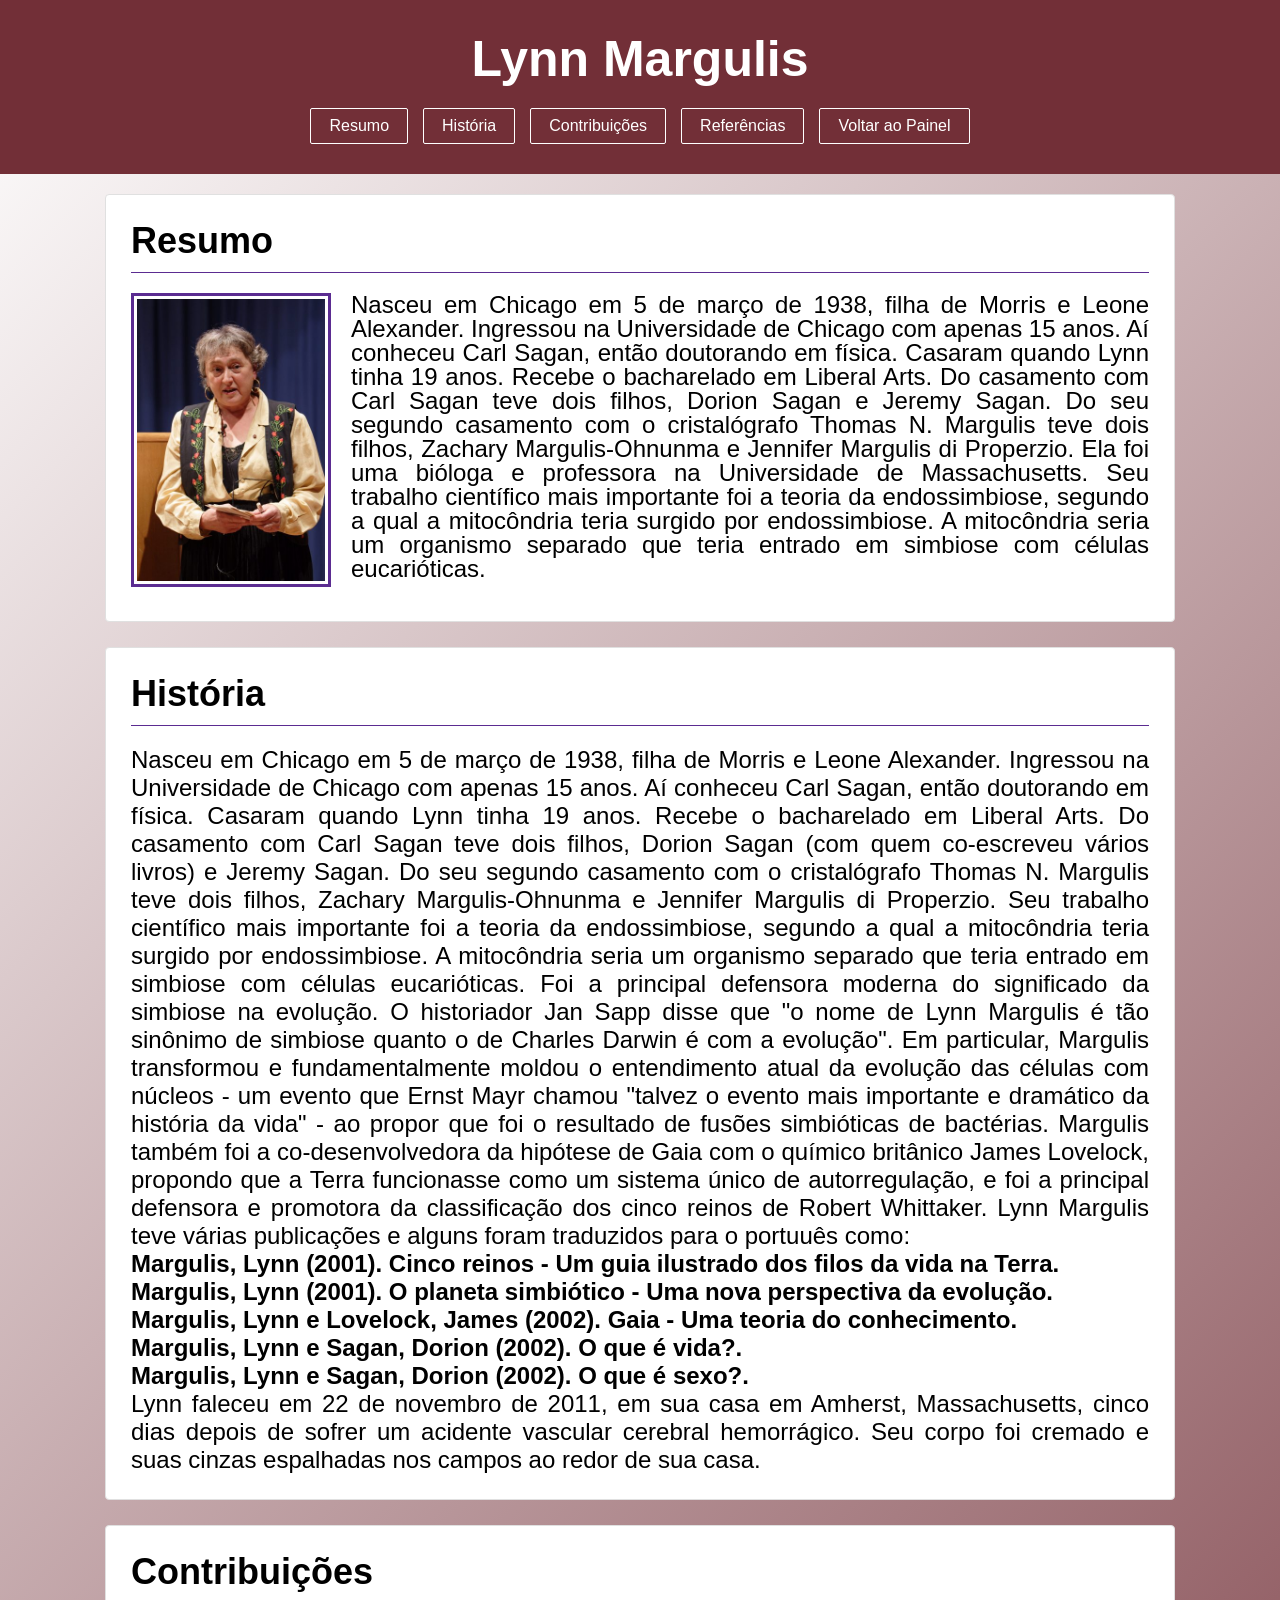
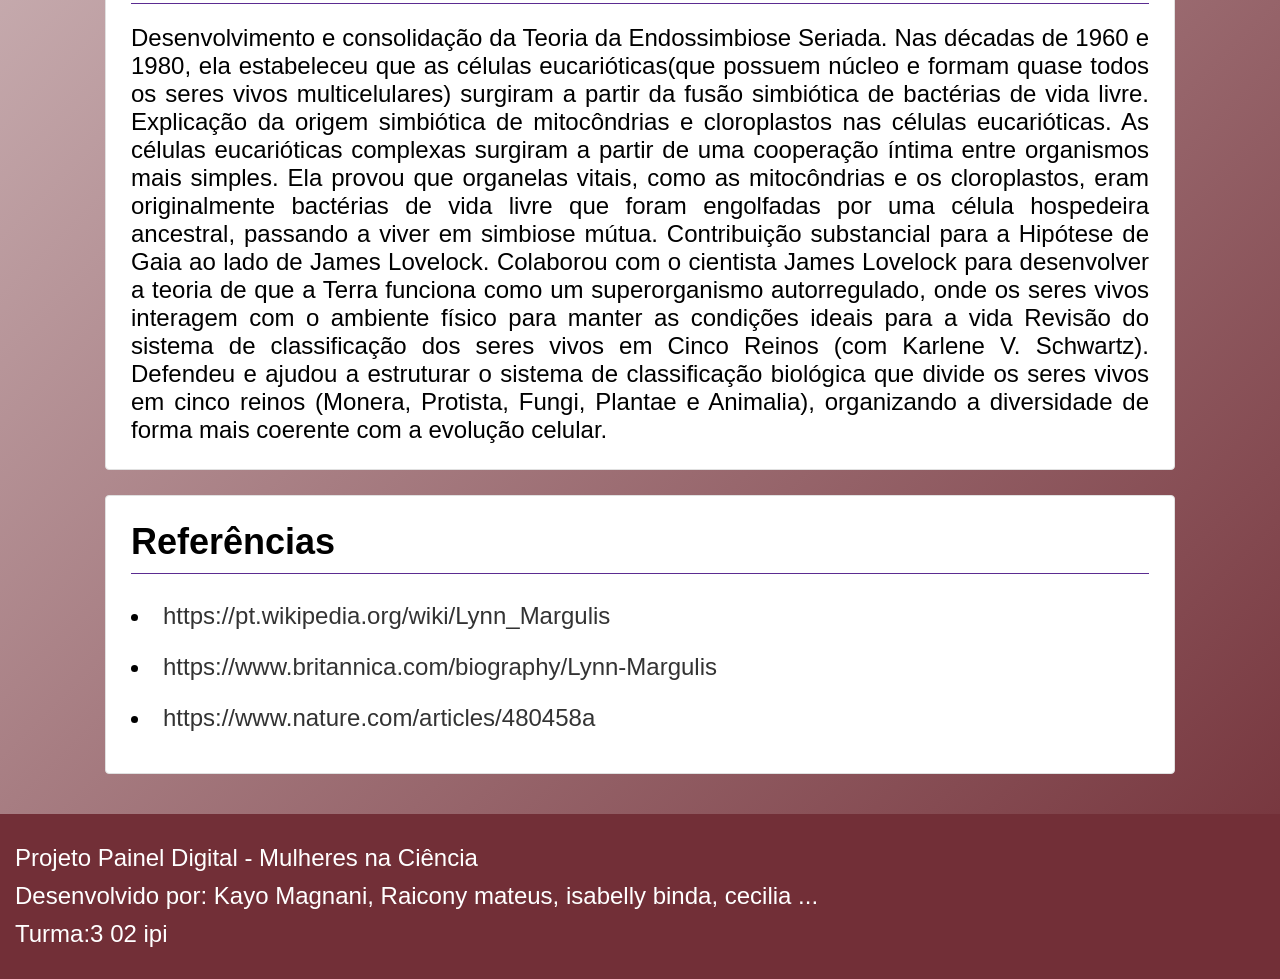
==== Lynn-Margulis/Lynn-Margulis.html @ 5f2befda "Add files via upload" ====
<!DOCTYPE html>
<html lang="pt-BR">
<head>
    <meta charset="UTF-8">
    <meta name="viewport" content="width=device-width, initial-scale=1.0">
    <title>Lynn Margulis</title>
    <link rel="stylesheet" href="style.css">
</head>
<body class="corpo">

    <header>
        <h1>Lynn Margulis</h1>
        <nav>
            <a href="#resumo" class="btn-nav">Resumo</a>
            <a href="#historia" class="btn-nav">História</a>
            <a href="#contribuicoes" class="btn-nav">Contribuições</a>
            <a href="#referencias" class="btn-nav">Referências</a>
            <a href="#####" class="btn-nav">Voltar ao Painel</a>
        </nav>
    </header>

    <main>

        <section id="resumo" class="card">
            <h2>Resumo</h2>
            <hr>
            <div class="resumo-container">
                <img src="Lynn_Margulis.jpeg" alt="Lynn Margulis" class="resumo-img">
                <div class="resumo-texto">
                    <p>Nasceu em Chicago em 5 de março de 1938, filha de Morris e Leone Alexander.
                    Ingressou na Universidade de Chicago com apenas 15 anos. Aí conheceu Carl Sagan, então doutorando em física. Casaram quando Lynn tinha 19 anos.
                    Recebe o bacharelado em Liberal Arts. Do casamento com Carl Sagan teve dois filhos, Dorion Sagan e Jeremy Sagan. Do seu segundo casamento com o cristalógrafo Thomas N. Margulis teve dois filhos,
                    Zachary Margulis-Ohnunma e Jennifer Margulis di Properzio. Ela foi uma bióloga e professora na Universidade de Massachusetts. Seu trabalho científico mais importante foi a teoria da endossimbiose,
                    segundo a qual a mitocôndria teria surgido por endossimbiose. A mitocôndria seria um organismo separado que teria entrado em simbiose com células eucarióticas.</p>
                </div>
            </div>
        </section>

        <section id="historia" class="card">
            <h2>História</h2>
            <hr>
            <p>
                Nasceu em Chicago em 5 de março de 1938, filha de Morris e Leone Alexander. Ingressou na Universidade de Chicago com apenas 15 anos. Aí conheceu Carl Sagan, então doutorando em física. Casaram quando Lynn tinha 19 anos. Recebe o bacharelado em Liberal Arts. 
                Do casamento com Carl Sagan teve dois filhos, Dorion Sagan (com quem co-escreveu vários livros) e Jeremy Sagan. Do seu segundo casamento com o cristalógrafo Thomas N. Margulis teve dois filhos, Zachary Margulis-Ohnunma e Jennifer Margulis di Properzio.
                Seu trabalho científico mais importante foi a teoria da endossimbiose, segundo a qual a mitocôndria teria surgido por endossimbiose. A mitocôndria seria um organismo separado que teria entrado em simbiose com células eucarióticas.
                Foi a principal defensora moderna do significado da simbiose na evolução. O historiador Jan Sapp disse que "o nome de Lynn Margulis é tão sinônimo de simbiose quanto o de Charles Darwin é com a evolução". 
                Em particular, Margulis transformou e fundamentalmente moldou o entendimento atual da evolução das células com núcleos - um evento que Ernst Mayr chamou "talvez o evento mais importante e dramático da história da vida"
                - ao propor que foi o resultado de fusões simbióticas de bactérias. Margulis também foi a co-desenvolvedora da hipótese de Gaia com o químico britânico James Lovelock, propondo que a Terra funcionasse como um sistema único de autorregulação,
                e foi a principal defensora e promotora da classificação dos cinco reinos de Robert Whittaker. Lynn Margulis teve várias publicações e alguns foram traduzidos para o portuuês como: <br>
                <strong>Margulis, Lynn (2001). Cinco reinos - Um guia ilustrado dos filos da vida na Terra.<br>
                Margulis, Lynn (2001). O planeta simbiótico - Uma nova perspectiva da evolução.<br>
                Margulis, Lynn e Lovelock, James (2002). Gaia - Uma teoria do conhecimento.<br>
                Margulis, Lynn e Sagan, Dorion (2002). O que é vida?.<br>
                Margulis, Lynn e Sagan, Dorion (2002). O que é sexo?.</strong><br>
                Lynn faleceu em 22 de novembro de 2011, em sua casa em Amherst, Massachusetts, cinco dias depois de sofrer um acidente vascular cerebral hemorrágico. Seu corpo foi cremado e suas cinzas espalhadas nos campos ao redor de sua casa.</p>
                
        </section>

        <section id="contribuicoes" class="card">
            <h2>Contribuições</h2>
            <hr>
            <p>Desenvolvimento e consolidação da Teoria da Endossimbiose Seriada.
            Nas décadas de 1960 e 1980, ela estabeleceu que as células eucarióticas(que possuem núcleo e formam quase todos os seres vivos multicelulares) surgiram a partir da fusão simbiótica de bactérias de vida livre.
            Explicação da origem simbiótica de mitocôndrias e cloroplastos nas células eucarióticas.
            As células eucarióticas complexas surgiram a partir de uma cooperação íntima entre organismos mais simples. Ela provou que organelas vitais, como as mitocôndrias e os cloroplastos, eram originalmente bactérias de vida livre que foram engolfadas por uma célula hospedeira ancestral, passando a viver em simbiose mútua.
            Contribuição substancial para a Hipótese de Gaia ao lado de James Lovelock.
            Colaborou com o cientista James Lovelock para desenvolver a teoria de que a Terra funciona como um superorganismo autorregulado, onde os seres vivos interagem com o ambiente físico para manter as condições ideais para a vida
            Revisão do sistema de classificação dos seres vivos em Cinco Reinos (com Karlene V. Schwartz).
            Defendeu e ajudou a estruturar o sistema de classificação biológica que divide os seres vivos em cinco reinos (Monera, Protista, Fungi, Plantae e Animalia), organizando a diversidade de forma mais coerente com a evolução celular.</p>
        </section>

        <section id="referencias" class="card">
            <h2>Referências</h2>
            <hr>
            <ul>
                <li><a href="https://pt.wikipedia.org/wiki/Lynn_Margulis" target="_blank">https://pt.wikipedia.org/wiki/Lynn_Margulis</a></li>
                <li><a href="https://www.britannica.com/biography/Lynn-Margulis" target="_blank">https://www.britannica.com/biography/Lynn-Margulis</a></li>
                <li><a href="https://www.nature.com/articles/480458a" target="_blank">https://www.nature.com/articles/480458a</a></li>
            </ul>
        </section>

    </main>

    <footer>
        <p>Projeto Painel Digital - Mulheres na Ciência</p>
        <p>Desenvolvido por: Kayo Magnani, Raicony mateus, isabelly binda, cecilia ...</p>
        <p>Turma:3 02 ipi</p>
    </footer>

</body>
</html>
---- Lynn-Margulis/style.css ----
* {
    margin: 0;
    padding: 0;
    box-sizing: border-box;
    font-family: Arial ;
    font-size: 24px;
    text-align: justify;
}

.corpo {
    background: linear-gradient(135deg, white, #722F37);

}

.corpo header {
    background-color: #722F37;
    color: white;
    text-align: center;
    padding: 30px 20px;

}

header h1 {
    display: flex;
    font-size: 50px;
    margin-bottom: 20px;
    font-weight: bold;
    justify-content: center;
}

nav {
    display: flex;
    justify-content: center;
    gap: 15px;
    flex-wrap: wrap;
    
}

.btn-nav {
    color: white;
    text-decoration: none;
    border: 1px solid white;
    padding: 8px 18px;
    border-radius: 2px;
    font-size: 16px;

}

.btn-nav:hover {
    background-color: rgba(255, 255, 255, 0.2);
}

main {
    max-width: 1100px;
    margin: 20px auto;
    padding: 0 15px;
}

.card {
    background-color: white;
    border: 1px solid #e0e0e0;
    border-radius: 4px;
    padding: 25px;
    margin-bottom: 25px;
    
}

.card h2 {
    color: black;
    font-size: 1.5rem;
    margin-bottom: 10px;
}


hr {
    border: none;
    border-top: 1px solid #5b2c91;
    margin-bottom: 20px;
}

.resumo-container {
    display: flex;
    gap: 20px;
    align-items: flex-start;
}

.resumo-img {
    border: 3px solid #5b2c91;
    padding: 3px;
    max-width: 200px;
    width: 100%;
    height: auto;
}

.resumo-texto p {
    margin-bottom: 15px;
    line-height: 1;
}

ul {
    list-style-position: inside;
    line-height: 1.8;
}

ul li {
    margin-bottom: 8px;
}

ul a {
    color: #333;
    text-decoration: none;
}

ul a:hover {
    text-decoration: underline;
}

footer {
    background-color: #722F37;
    color: white;
    text-align: center;
    padding: 25px 15px;
    margin-top: 40px;
    line-height: 1.6;
}
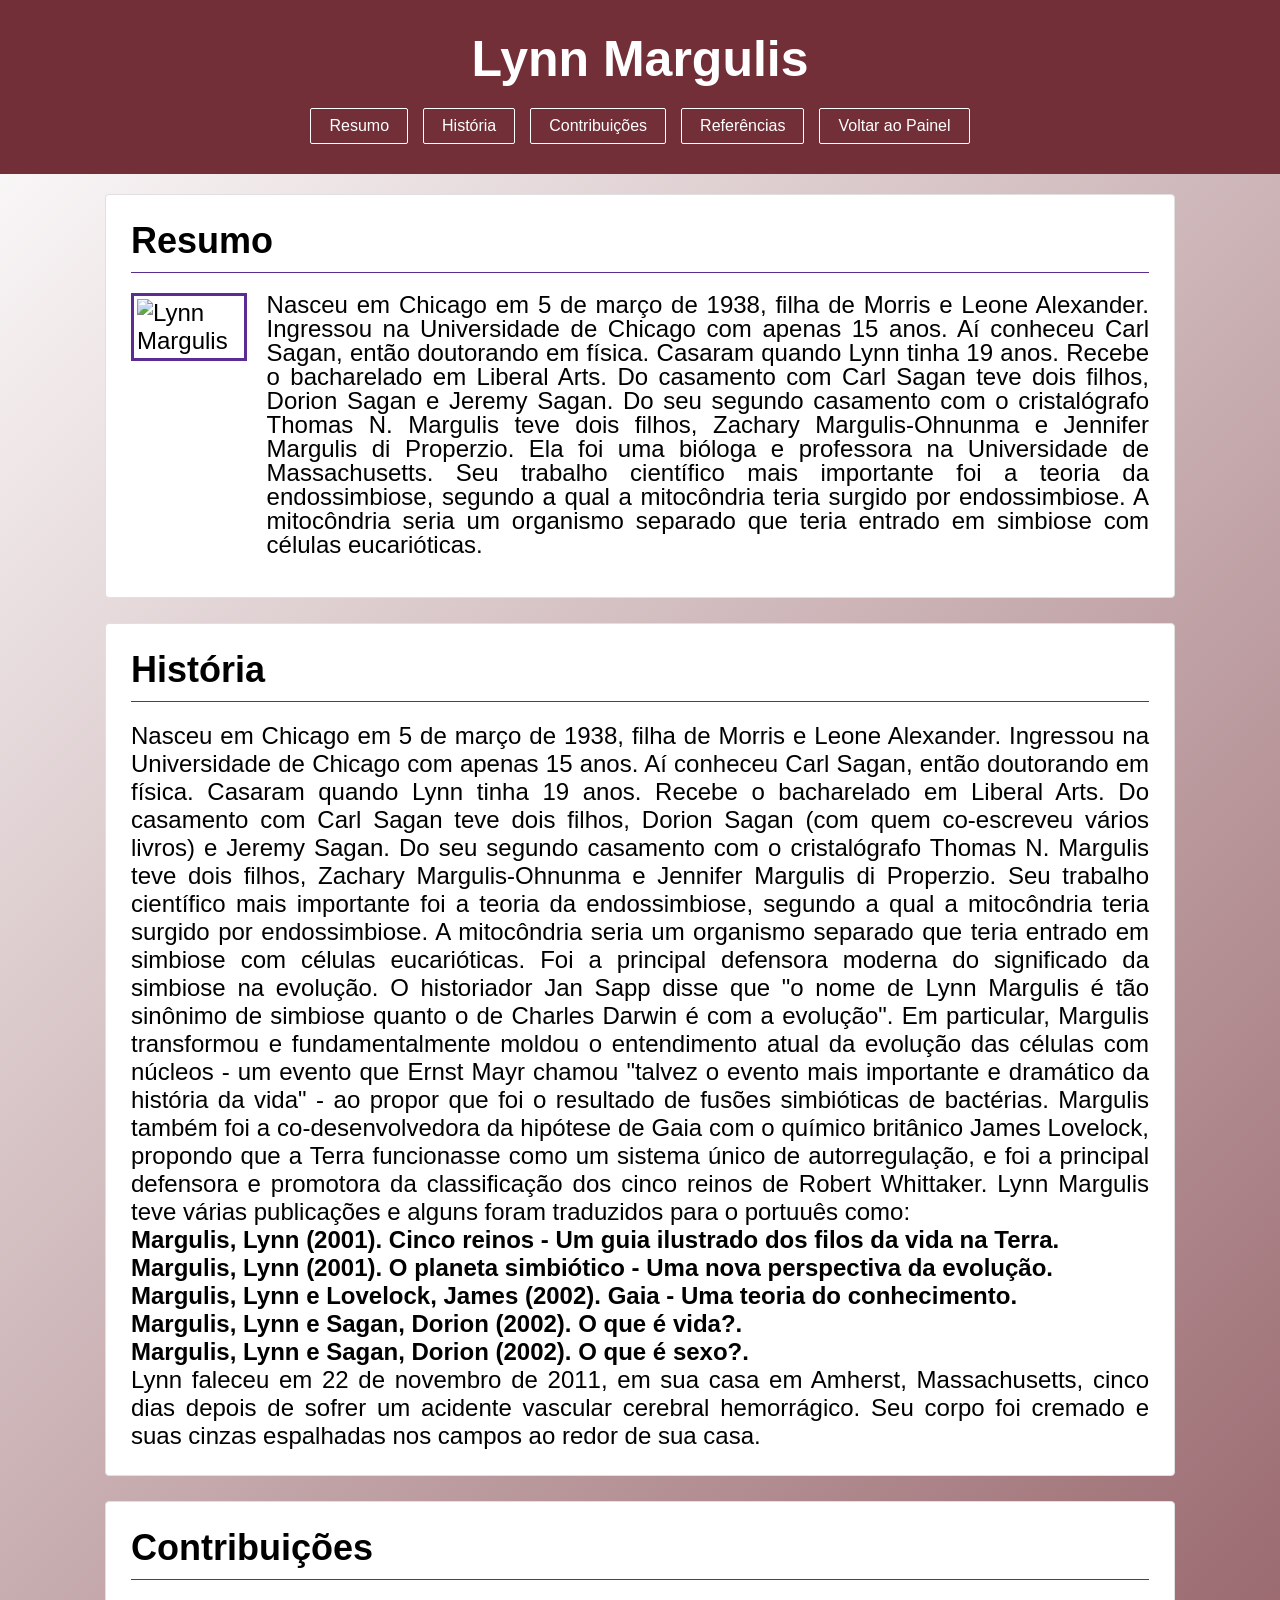
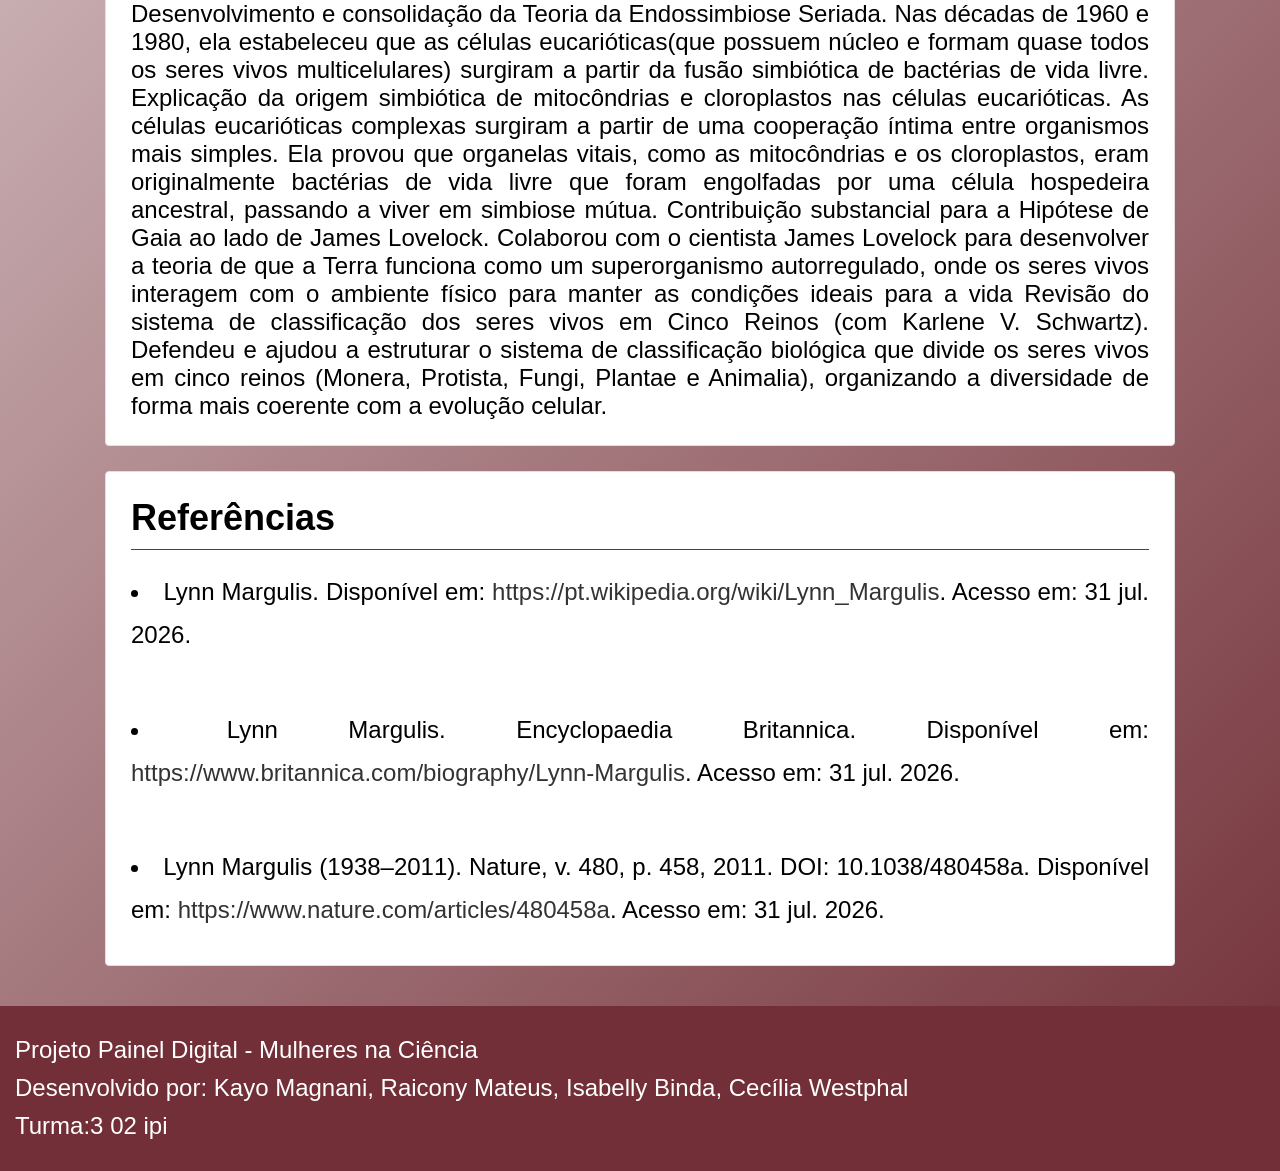
==== commit 79ed9b13: "Revise Lynn Margulis page content and image Updated the Lynn Margulis HTML page with new content and" ====
--- a/Lynn-Margulis/Lynn-Margulis.html
+++ b/Lynn-Margulis/Lynn-Margulis.html
@@ -7,7 +7,6 @@
     <link rel="stylesheet" href="style.css">
 </head>
 <body class="corpo">
-
     <header>
         <h1>Lynn Margulis</h1>
         <nav>
@@ -18,14 +17,14 @@
             <a href="#####" class="btn-nav">Voltar ao Painel</a>
         </nav>
     </header>
-
+    
     <main>
 
         <section id="resumo" class="card">
             <h2>Resumo</h2>
             <hr>
             <div class="resumo-container">
-                <img src="Lynn_Margulis.jpeg" alt="Lynn Margulis" class="resumo-img">
+                <img src="https://jmarcano.com/wp-content/uploads/2022/03/Margulis.png" alt="Lynn Margulis" class="resumo-img">
                 <div class="resumo-texto">
                     <p>Nasceu em Chicago em 5 de março de 1938, filha de Morris e Leone Alexander.
                     Ingressou na Universidade de Chicago com apenas 15 anos. Aí conheceu Carl Sagan, então doutorando em física. Casaram quando Lynn tinha 19 anos.
@@ -60,32 +59,33 @@
             <h2>Contribuições</h2>
             <hr>
             <p>Desenvolvimento e consolidação da Teoria da Endossimbiose Seriada.
-            Nas décadas de 1960 e 1980, ela estabeleceu que as células eucarióticas(que possuem núcleo e formam quase todos os seres vivos multicelulares) surgiram a partir da fusão simbiótica de bactérias de vida livre.
-            Explicação da origem simbiótica de mitocôndrias e cloroplastos nas células eucarióticas.
-            As células eucarióticas complexas surgiram a partir de uma cooperação íntima entre organismos mais simples. Ela provou que organelas vitais, como as mitocôndrias e os cloroplastos, eram originalmente bactérias de vida livre que foram engolfadas por uma célula hospedeira ancestral, passando a viver em simbiose mútua.
-            Contribuição substancial para a Hipótese de Gaia ao lado de James Lovelock.
-            Colaborou com o cientista James Lovelock para desenvolver a teoria de que a Terra funciona como um superorganismo autorregulado, onde os seres vivos interagem com o ambiente físico para manter as condições ideais para a vida
-            Revisão do sistema de classificação dos seres vivos em Cinco Reinos (com Karlene V. Schwartz).
-            Defendeu e ajudou a estruturar o sistema de classificação biológica que divide os seres vivos em cinco reinos (Monera, Protista, Fungi, Plantae e Animalia), organizando a diversidade de forma mais coerente com a evolução celular.</p>
+Nas décadas de 1960 e 1980, ela estabeleceu que as células eucarióticas(que possuem núcleo e formam quase todos os seres vivos multicelulares) surgiram a partir da fusão simbiótica de bactérias de vida livre.
+Explicação da origem simbiótica de mitocôndrias e cloroplastos nas células eucarióticas.
+As células eucarióticas complexas surgiram a partir de uma cooperação íntima entre organismos mais simples. Ela provou que organelas vitais, como as mitocôndrias e os cloroplastos, eram originalmente bactérias de vida livre que foram engolfadas por uma célula hospedeira ancestral, passando a viver em simbiose mútua.
+Contribuição substancial para a Hipótese de Gaia ao lado de James Lovelock.
+Colaborou com o cientista James Lovelock para desenvolver a teoria de que a Terra funciona como um superorganismo autorregulado, onde os seres vivos interagem com o ambiente físico para manter as condições ideais para a vida
+Revisão do sistema de classificação dos seres vivos em Cinco Reinos (com Karlene V. Schwartz).
+Defendeu e ajudou a estruturar o sistema de classificação biológica que divide os seres vivos em cinco reinos (Monera, Protista, Fungi, Plantae e Animalia), organizando a diversidade de forma mais coerente com a evolução celular.</p>
         </section>
 
         <section id="referencias" class="card">
             <h2>Referências</h2>
             <hr>
             <ul>
-                <li><a href="https://pt.wikipedia.org/wiki/Lynn_Margulis" target="_blank">https://pt.wikipedia.org/wiki/Lynn_Margulis</a></li>
-                <li><a href="https://www.britannica.com/biography/Lynn-Margulis" target="_blank">https://www.britannica.com/biography/Lynn-Margulis</a></li>
-                <li><a href="https://www.nature.com/articles/480458a" target="_blank">https://www.nature.com/articles/480458a</a></li>
+                <li>Lynn Margulis. Disponível em: <a href="https://pt.wikipedia.org/wiki/Lynn_Margulis" target="_blank">https://pt.wikipedia.org/wiki/Lynn_Margulis</a>. Acesso em: 31 jul. 2026.<br><br></li>
+                <li>Lynn Margulis. Encyclopaedia Britannica. Disponível em: <a href="https://www.britannica.com/biography/Lynn-Margulis" target="_blank">https://www.britannica.com/biography/Lynn-Margulis</a>. Acesso em: 31 jul. 2026.<br><br></li>
+                <li>Lynn Margulis (1938–2011). Nature, v. 480, p. 458, 2011. DOI: 10.1038/480458a. Disponível em: <a href="https://www.nature.com/articles/480458a" target="_blank">https://www.nature.com/articles/480458a</a>. Acesso em: 31 jul. 2026.</li>
             </ul>
+            </p>
         </section>
 
     </main>
 
     <footer>
         <p>Projeto Painel Digital - Mulheres na Ciência</p>
-        <p>Desenvolvido por: Kayo Magnani, Raicony mateus, isabelly binda, cecilia ...</p>
+        <p>Desenvolvido por: Kayo Magnani, Raicony Mateus, Isabelly Binda, Cecília Westphal</p>
         <p>Turma:3 02 ipi</p>
     </footer>
 
 </body>
-</html>+</html>
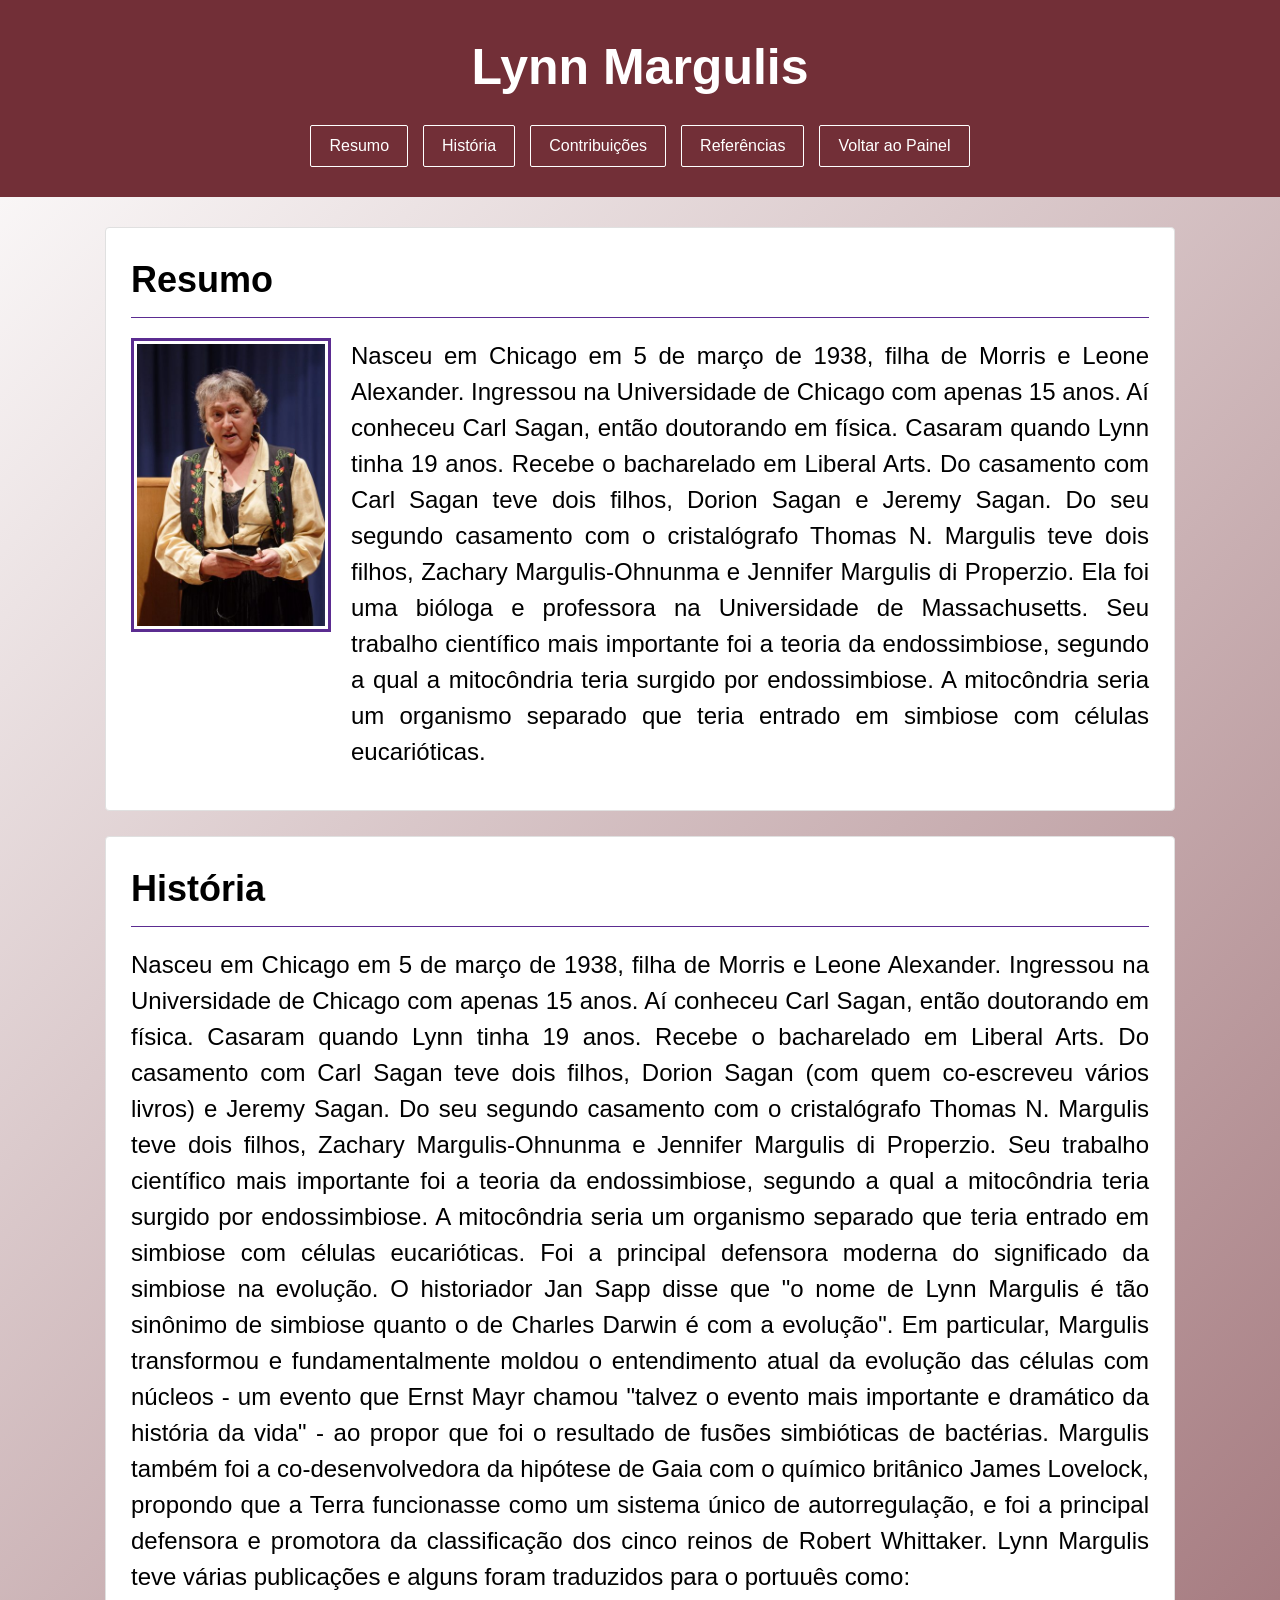
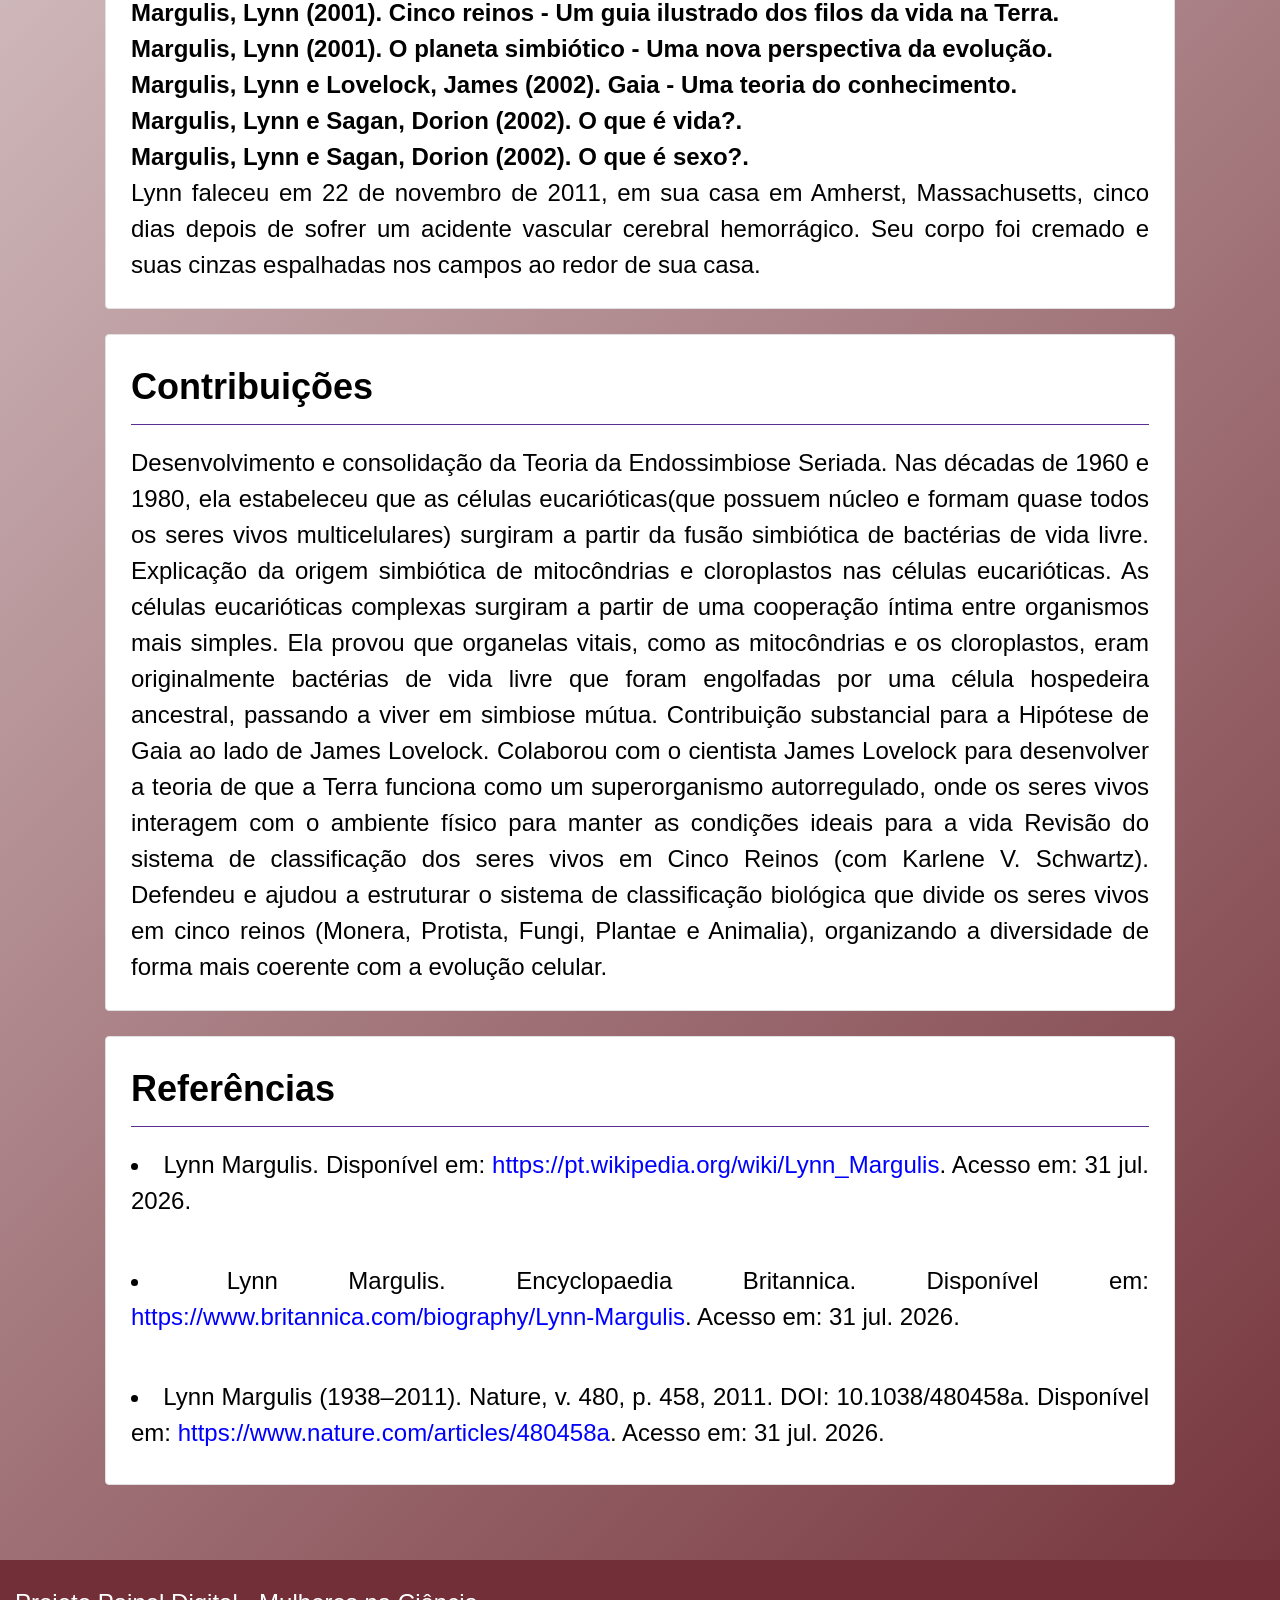
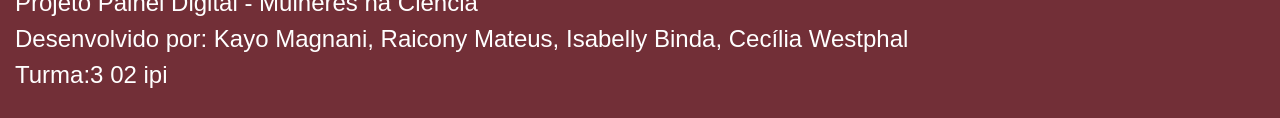
==== commit f9ebe5e3: "Update Lynn-Margulis.html" ====
--- a/Lynn-Margulis/Lynn-Margulis.html
+++ b/Lynn-Margulis/Lynn-Margulis.html
@@ -24,7 +24,7 @@
             <h2>Resumo</h2>
             <hr>
             <div class="resumo-container">
-                <img src="https://jmarcano.com/wp-content/uploads/2022/03/Margulis.png" alt="Lynn Margulis" class="resumo-img">
+                <img src="Lynn_Margulis.jpeg" alt="Lynn Margulis" class="resumo-img">
                 <div class="resumo-texto">
                     <p>Nasceu em Chicago em 5 de março de 1938, filha de Morris e Leone Alexander.
                     Ingressou na Universidade de Chicago com apenas 15 anos. Aí conheceu Carl Sagan, então doutorando em física. Casaram quando Lynn tinha 19 anos.
--- a/Lynn-Margulis/style.css
+++ b/Lynn-Margulis/style.css
@@ -5,14 +5,19 @@
     font-family: Arial ;
     font-size: 24px;
     text-align: justify;
+    line-height: 1.5;
 }
 
 .corpo {
     background: linear-gradient(135deg, white, #722F37);
 
+
+
 }
 
+
 .corpo header {
+
     background-color: #722F37;
     color: white;
     text-align: center;
@@ -53,7 +58,8 @@
 main {
     max-width: 1100px;
     margin: 20px auto;
-    padding: 0 15px;
+    padding: 10px 15px;
+    
 }
 
 .card {
@@ -64,6 +70,7 @@
     margin-bottom: 25px;
     
 }
+
 
 .card h2 {
     color: black;
@@ -94,7 +101,7 @@
 
 .resumo-texto p {
     margin-bottom: 15px;
-    line-height: 1;
+    line-height: 1.5;
 }
 
 ul {
@@ -107,7 +114,7 @@
 }
 
 ul a {
-    color: #333;
+    color: blue;
     text-decoration: none;
 }
 
